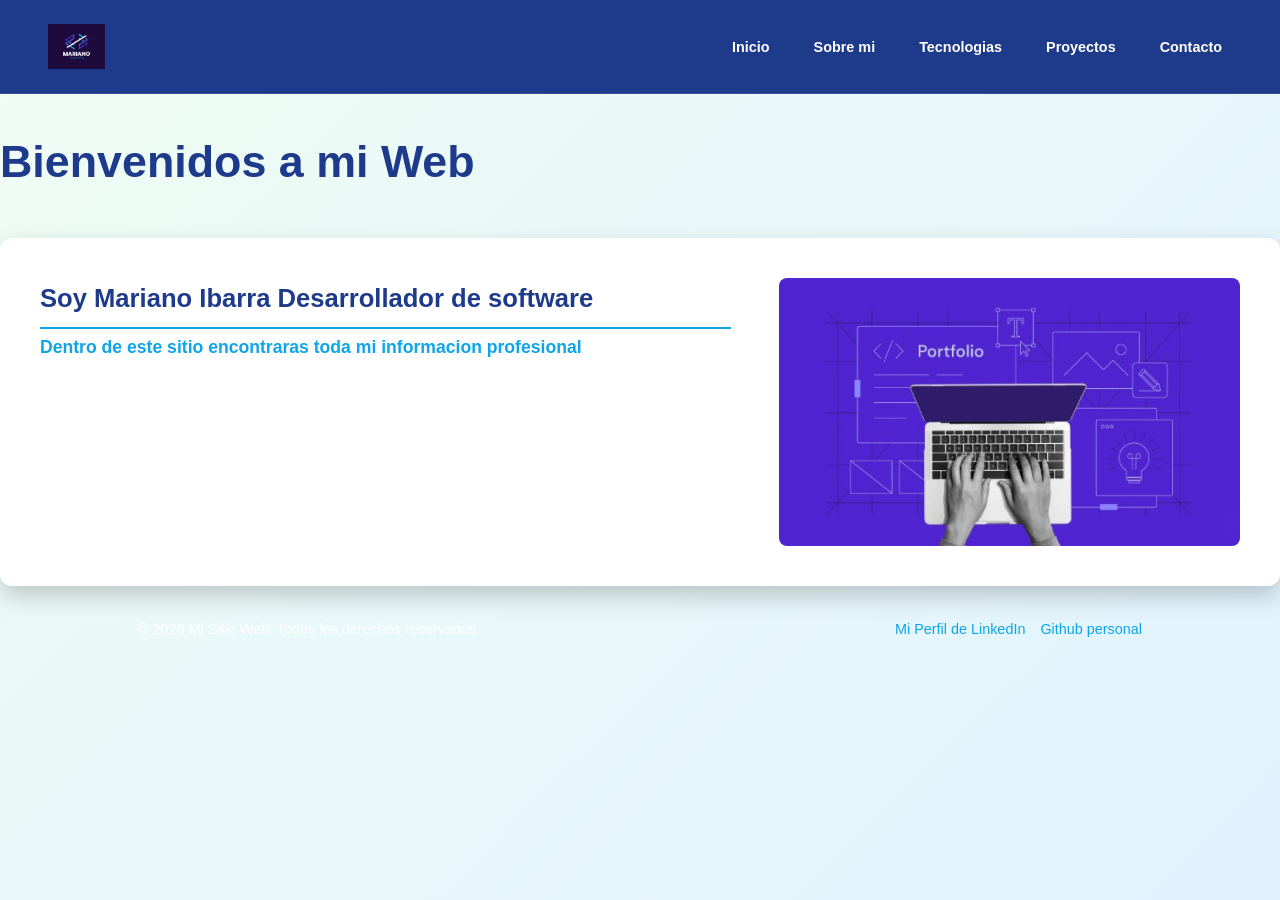
==== index.html @ a027ca39 "Primer commit: Estructura responsiva con CSS Grid y Mobile-First" ====
<!DOCTYPE html>
<html lang="en">

<head>
    <meta charset="UTF-8">
    <meta name="viewport" content="width=device-width, initial-scale=1.0">
    <link rel="stylesheet" href="./css/style.css"/>
    <title>Web Personal - Mariano Ibarra</title>
</head>

<body>
    <header class="cabecera-principal">
        <figure class="logo-principal">
            <img src="./imagenes/Logo-Mariano Ibarra.png" alt="Portafolio personal">
        </figure>

        <nav class="menu-navegacion">
            <ul class="menu-lista">
                <li><a class="menu-enlace" href="./index.html">Inicio</a></li>
                <li><a class="menu-enlace" href="./Pages/sobreMi.html">Sobre mi</a></li>
                <li><a class="menu-enlace" href="./Pages/tecnologias.html">Tecnologias</a></li>
                <li><a class="menu-enlace" href="./Pages/proyectos.html">Proyectos</a></li>
                <li><a class="menu-enlace" href="./Pages/contacto.html">Contacto</a></li>
            </ul>
        </nav>

    </header>

    <main class contenedor-principal>
        <h1 class="tit-bienvenida">Bienvenidos a mi Web</h1>
        <section class="tarjeta-contenido">
            <div class="area-presentacion">
                <h2 class="subtitulo-seccion">Soy Mariano Ibarra Desarrollador de software</h2>
                <p class="texto-cuerpo">Dentro de este sitio encontraras toda mi informacion profesional</p>
            </div>

            <div class="area-imagen">
                <figure class="contenedor-imagen">
                    <img src="./imagenes/portafolio-programador.jpg" alt="Portafolio personal">
                </figure>
            </div>
        </section>

        
    </main>

    <footer>
        <p>&copy; 2026 Mi Sitio Web. Todos los derechos reservados.</p>
        <div class="enlaces-redes">
            <a href="https://www.linkedin.com/in/mariano-ibarra-349b1785/" target="_blank" rel="noopener noreferrer">Mi Perfil de LinkedIn</a>
            <a href="https://github.com/marianoi1991" target="_blank" rel="noopener noreferrer">Github personal</a>
        </div>
    </footer>
</body>

</html>
---- css/style.css ----
/* reseteo global */
* {
    margin: 0;
    padding: 0;
    box-sizing: border-box;
}

/* Fuentes */
@font-face {
    font-family: 'Poppins';
    src: url('../Fuentes/Poppins-Regular.ttf') format('truetype');
    font-weight: 400;
    font-style: normal;
}

@font-face {
    font-family: 'Poppins';
    src: url('../Fuentes/Poppins-SemiBold.ttf') format('truetype');
    font-weight: 600;
    font-style: normal;
}

@font-face {
    font-family: 'Poppins';
    src: url('../Fuentes/Poppins-Bold.ttf') format('truetype');
    font-weight: 700;
    font-style: normal;
}


:root {
    --color-primario: #1e3a8a;
    /* azul profundo (HEX) */
    --color-secundario: #4b5563;
    /* gris neutro (HEX) */
    --color-acento: rgb(14, 165, 233);
    /* azul brillante (RGB) */
    --color-blanco: #ffffff;

    --fuente-principal: 'Poppins', sans-serif;
}


body {
    font-family: var(--fuente-principal);
    font-size: 16px;
    line-height: 1.6;
    color: var(--color-secundario);

    background: linear-gradient(135deg, #f0fdf4 0%, #e0f2fe 100%);
    min-height: 100vh;
}

main h1 {
    font-size: 2.5rem;
    color: var(--color-primario);
    margin: 2rem 0;
    text-align: center;
}

/* titulos*/
.tit-principal {
    font-size: 2.5rem;
    letter-spacing: -0.5px;
    color: var(--color-blanco);
    /* Blanco para resaltar sobre el fondo azul del header */
    font-weight: 700;
}

.subtitulo-seccion {
    font-size: 1.8rem;
    font-weight: 600;
    color: var(--color-primario);
    border-bottom: 2px solid var(--color-acento);
    padding-bottom: 0.5rem;
    margin-bottom: 1rem;
}

.texto-cuerpo {
    font-weight: 400;
    color: var(--color-secundario);
    margin-bottom: 1.25rem;
}

.texto-destacado {
    font-weight: 400;
    color: #ffffff;
    margin-bottom: 1.25rem;
}

.cabecera-principal {
    display: flex;
    flex-direction: column;
    gap: 1.5rem;
    align-items: center;
    background-color: var(--color-primario);
    color: var(--color-blanco);
    padding: 1.5rem 1rem;
    border-bottom: 1px solid rgba(255, 255, 255, 0.1);
}

.cabecera-principal figure img {
    max-height: 45px;
    width: auto;
    display: block;
}

.menu-navegacion {
    display: flex;
    align-items: center;
}

.menu-lista {
    display: flex;
    flex-wrap: wrap;
    justify-content: center;
    gap: 12px;
    list-style: none;
}

.menu-enlace {
    color: var(--color-blanco);
    text-decoration: none;
    font-weight: 600;
    font-size: 0.9rem;
    padding: 6px 10px;
    border-radius: 4px;
    transition: all 0.3s ease;
}

.menu-enlace:hover {
    color: var(--color-acento);
    background-color: rgba(255, 255, 255, 0.1);
}

.contenedor-principal {
    max-width: 1100px;
    margin: 2rem auto;
    padding: 0 1rem;
}

.tit-bienvenida {
    font-size: 2rem;
    font-weight: 700;
    color: var(--color-primario);
    margin-bottom: 1.5rem;
    text-align: center;
}

.tarjeta-contenido {
    background-color: var(--color-blanco);
    border-radius: 12px;
    padding: 24px;
    box-shadow: 0 10px 25px rgba(0, 0, 0, 0.2);
    display: grid;
    gap: 1.5rem;

    grid-template-areas:
        "presentacion"
        "imagen";
}

.area-presentacion {
    grid-area: presentacion;
}

.area-imagen {
    grid-area: imagen;
}

.subtitulo-seccion {
    font-size: 1.6rem;
    color: var(--color-primario);
    margin-bottom: 0.25rem;
}

.texto-cuerpo {
    font-size: 1.1rem;
    font-weight: 600;
    color: var(--color-acento);
}

.contenedor-imagen img {
    width: 100%;
    height: auto;
    max-height: 300px;
    object-fit: cover;
    border-radius: 8px;
    display: block;
}

.btn-acento {
    background-color: var(--color-acento);
    color: var(--color-blanco);
    border: none;
    padding: 0.75rem 1.5rem;
    font-weight: 600;
    border-radius: 6px;
    cursor: pointer;
    transition: background-color 0.2s ease;
}

.btn-acento:hover {
    background-color: #0284c7;
}

/* menu */
.menu-navegacion {
    display: flex;
    align-items: center;
}

.tarjeta-contenido figure img {
    max-width: 100%;
    height: auto;
    border-radius: 8px;
    display: block;
}

footer {
    display: flex;
    flex-direction: column;
    align-items: center;
    gap: 12px;
    padding: 2rem 1rem;
    color: var(--color-blanco);
    font-size: 0.9rem;
    text-align: center;
}

.enlaces-redes {
    display: flex;
    gap: 15px;
}

footer a {
    color: var(--color-acento);
    text-decoration: none;
}

footer a:hover {
    text-decoration: underline;
}

@media (min-width: 1024px) {

    .cabecera-principal {
        flex-direction: row;
        justify-content: space-between;
        padding: 1.5rem 3rem;
    }

    .menu-lista {
        gap: 24px;
    }

    .tit-bienvenida {
        font-size: 2.8rem;
        text-align: left;
        margin-bottom: 2.5rem;
    }

    .tarjeta-contenido {
        padding: 40px;
        grid-template-columns: 1.5fr 1fr;
        column-gap: 3rem;
        row-gap: 1rem;

        grid-template-areas:
            "presentacion imagen"
    }

    .contenedor-imagen img {
        max-height: 400px;
    }

    footer {
        flex-direction: row;
        justify-content: space-between;
        padding: 2rem 3rem;
        max-width: 1100px;
        margin: 0 auto;
    }
}
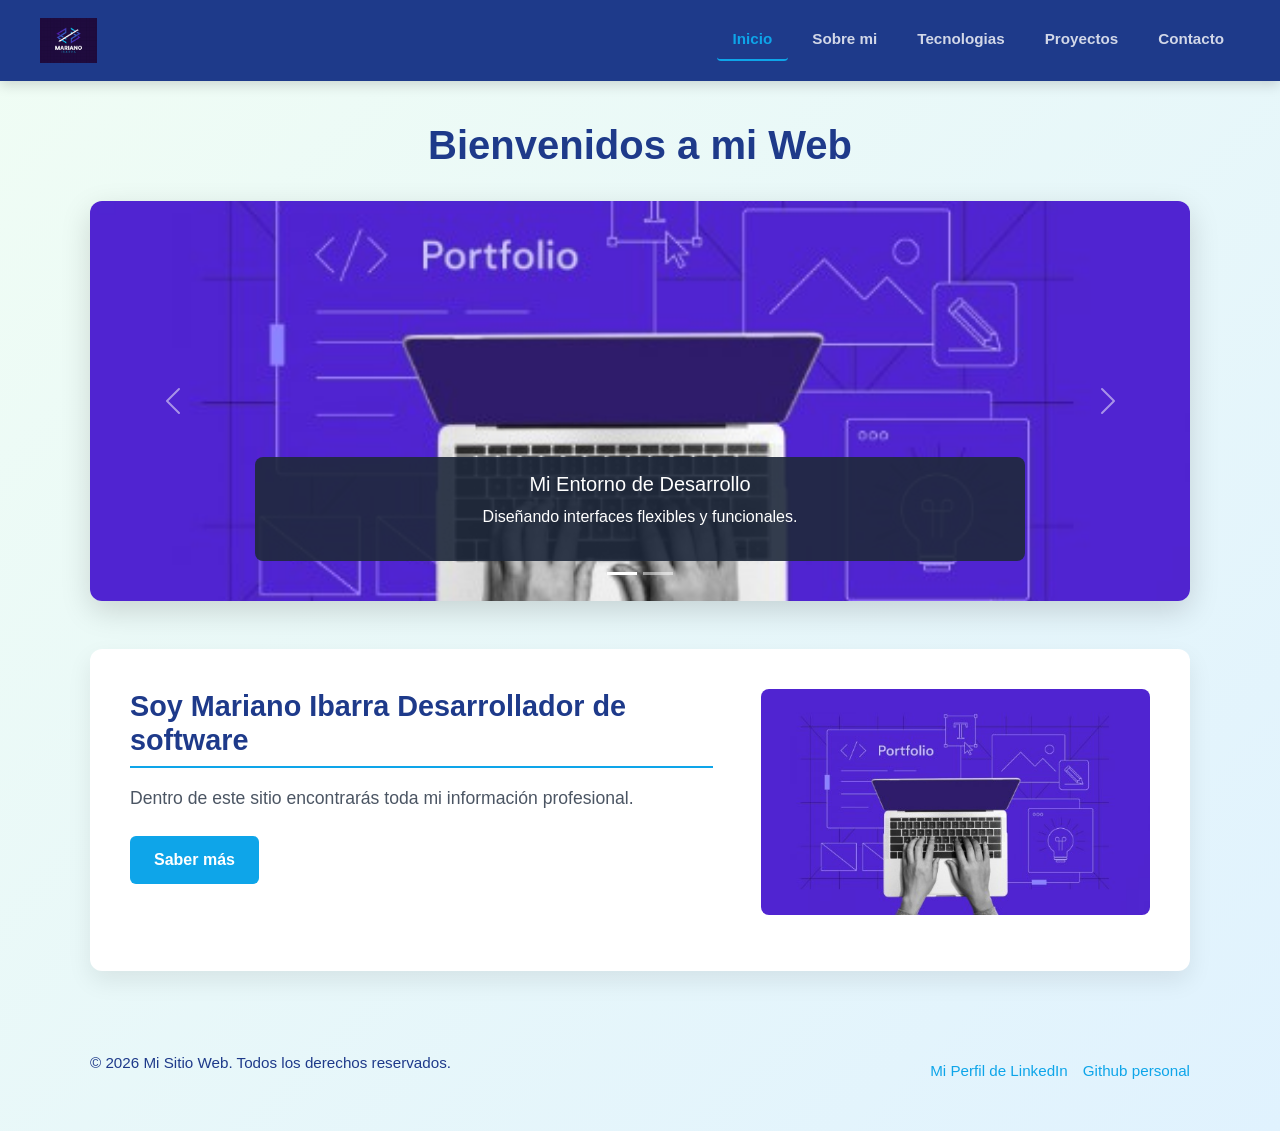
==== commit 59a6417e: "navbars de Bootstrap" ====
--- a/index.html
+++ b/index.html
@@ -1,56 +1,119 @@
 <!DOCTYPE html>
-<html lang="en">
-
+<html lang="es">  
 <head>
-    <meta charset="UTF-8">
-    <meta name="viewport" content="width=device-width, initial-scale=1.0">
+    <meta charset="UTF-8" />
+    <meta name="viewport" content="width=device-width, initial-scale=1.0" />
+    <link rel="stylesheet" href="./css/bootstrap.min.css">
     <link rel="stylesheet" href="./css/style.css"/>
     <title>Web Personal - Mariano Ibarra</title>
 </head>
 
 <body>
-    <header class="cabecera-principal">
-        <figure class="logo-principal">
-            <img src="./imagenes/Logo-Mariano Ibarra.png" alt="Portafolio personal">
-        </figure>
+    <!-- navbar -->
+    <nav class="navbar navbar-expand-lg cabecera-bootstrap">
+        <div class="container-fluid px-4">
+            <a class="navbar-brand" href="./index.html">
+                <img src="./imagenes/Logo-Mariano Ibarra.png" alt="Logo" class="imagen-logo-bootstrap">
+            </a>
+            <button class="navbar-toggler boton-hamburguesa" type="button" data-bs-toggle="collapse" data-bs-target="#navbarNav" aria-controls="navbarNav" aria-expanded="false" aria-label="Toggle navigation">
+                <span class="navbar-toggler-icon"></span>
+            </button>
+            <div class="collapse navbar-collapse justify-content-end" id="navbarNav">
+                <ul class="navbar-nav gap-2">
+                    <li class="nav-item"><a class="nav-link menu-enlace-bs active" href="./index.html">Inicio</a></li>
+                    <li class="nav-item"><a class="nav-link menu-enlace-bs" href="./Pages/sobreMi.html">Sobre mi</a></li>
+                    <li class="nav-item"><a class="nav-link menu-enlace-bs" href="./Pages/tecnologias.html">Tecnologias</a></li>
+                    <li class="nav-item"><a class="nav-link menu-enlace-bs" href="./Pages/proyectos.html">Proyectos</a></li>
+                    <li class="nav-item"><a class="nav-link menu-enlace-bs" href="./Pages/contacto.html">Contacto</a></li>
+                </ul>
+            </div>
+        </div>
+    </nav>
 
-        <nav class="menu-navegacion">
-            <ul class="menu-lista">
-                <li><a class="menu-enlace" href="./index.html">Inicio</a></li>
-                <li><a class="menu-enlace" href="./Pages/sobreMi.html">Sobre mi</a></li>
-                <li><a class="menu-enlace" href="./Pages/tecnologias.html">Tecnologias</a></li>
-                <li><a class="menu-enlace" href="./Pages/proyectos.html">Proyectos</a></li>
-                <li><a class="menu-enlace" href="./Pages/contacto.html">Contacto</a></li>
-            </ul>
-        </nav>
+    <main class="contenedor-principal">
+        <h1 class="tit-bienvenida">Bienvenidos a mi Web</h1>
 
-    </header>
+        <!-- carrousel bootstrap -->
+        <div id="galeriaCarousel" class="carousel slide tarjeta-carousel mb-5" data-bs-ride="carousel">
+            <div class="carousel-indicators">
+                <button type="button" data-bs-target="#galeriaCarousel" data-bs-slide-to="0" class="active" aria-current="true" aria-label="Slide 1"></button>
+                <button type="button" data-bs-target="#galeriaCarousel" data-bs-slide-to="1" aria-label="Slide 2"></button>
+            </div>
+            
+            <div class="carousel-inner">
+                <!-- slide 1 -->
+                <div class="carousel-item active">
+                    <img src="./imagenes/portafolio-programador.jpg" class="d-block w-100 imagen-carousel" alt="Espacio de trabajo">
+                    <div class="carousel-caption">
+                        <div class="fondo-caption">
+                            <h5>Mi Entorno de Desarrollo</h5>
+                            <p>Diseñando interfaces flexibles y funcionales.</p>
+                        </div>
+                    </div>
+                </div>
+                
+                <!-- slide 2 -->
+                <div class="carousel-item">
+                    <img src="./imagenes/portafolio-programador.jpg" class="d-block w-100 imagen-carousel" alt="Código y Tecnología">
+                    <div class="carousel-caption">
+                        <div class="fondo-caption">
+                            <h5>Desarrollo de Software</h5>
+                            <p>Soluciones optimizadas siguiendo estándares modernos.</p>
+                        </div>
+                    </div>
+                </div>
+            </div>
+            
+            <!-- controles -->
+            <button class="carousel-control-prev" type="button" data-bs-target="#galeriaCarousel" data-bs-slide="prev">
+                <span class="carousel-control-prev-icon" aria-hidden="true"></span>
+                <span class="visually-hidden">Anterior</span>
+            </button>
+            <button class="carousel-control-next" type="button" data-bs-target="#galeriaCarousel" data-bs-slide="next">
+                <span class="carousel-control-next-icon" aria-hidden="true"></span>
+                <span class="visually-hidden">Siguiente</span>
+            </button>
+        </div>
 
-    <main class contenedor-principal>
-        <h1 class="tit-bienvenida">Bienvenidos a mi Web</h1>
         <section class="tarjeta-contenido">
             <div class="area-presentacion">
                 <h2 class="subtitulo-seccion">Soy Mariano Ibarra Desarrollador de software</h2>
-                <p class="texto-cuerpo">Dentro de este sitio encontraras toda mi informacion profesional</p>
+                <p class="texto-cuerpo-destacado">Dentro de este sitio encontrarás toda mi información profesional.</p>
+                <button class="btn btn-acento" data-bs-toggle="modal" data-bs-target="#modalContacto">Saber más</button>
             </div>
-
             <div class="area-imagen">
                 <figure class="contenedor-imagen">
                     <img src="./imagenes/portafolio-programador.jpg" alt="Portafolio personal">
                 </figure>
             </div>
         </section>
+    </main>
 
-        
-    </main>
+    <div class="modal fade" id="modalContacto" tabindex="-1" aria-labelledby="modalContactoLabel" aria-hidden="true">
+        <div class="modal-dialog modal-dialog-centered">
+            <div class="modal-content estilo-modal">
+                <div class="modal-header border-0">
+                    <h5 class="modal-title subtitulo-seccion text-white" id="modalContactoLabel">¡Gracias por tu interés!</h5>
+                    <button type="button" class="btn-close btn-close-white" data-bs-dismiss="modal" aria-label="Close"></button>
+                </div>
+                <div class="modal-body text-white">
+                    Podés navegar por la sección de Proyectos o Contacto para ver mi repositorio actualizado en vivo.
+                </div>
+                <div class="modal-footer border-0">
+                    <button type="button" class="btn btn-secondary" data-bs-dismiss="modal">Cerrar</button>
+                </div>
+            </div>
+        </div>
+    </div>
 
     <footer>
         <p>&copy; 2026 Mi Sitio Web. Todos los derechos reservados.</p>
         <div class="enlaces-redes">
-            <a href="https://www.linkedin.com/in/mariano-ibarra-349b1785/" target="_blank" rel="noopener noreferrer">Mi Perfil de LinkedIn</a>
-            <a href="https://github.com/marianoi1991" target="_blank" rel="noopener noreferrer">Github personal</a>
+            <a href="https://linkedin.com" target="_blank" rel="noopener noreferrer">Mi Perfil de LinkedIn</a>
+            <a href="https://github.com" target="_blank" rel="noopener noreferrer">Github personal</a>
         </div>
     </footer>
+
+    <script src="./js/bootstrap.bundle.min.js"></script>
 </body>
-
-</html>+</html>
--- a/css/style.css
+++ b/css/style.css
@@ -5,21 +5,24 @@
     box-sizing: border-box;
 }
 
-/* Fuentes */
+/* Aplicación de transiciones globales a elementos interactivos */
+a, button, .menu-enlace-bs, .btn-acento, .tarjeta-proyecto-bs {
+    transition: all 0.3s ease-in-out;
+}
+
+/* fuenstes */
 @font-face {
     font-family: 'Poppins';
     src: url('../Fuentes/Poppins-Regular.ttf') format('truetype');
     font-weight: 400;
     font-style: normal;
 }
-
 @font-face {
     font-family: 'Poppins';
     src: url('../Fuentes/Poppins-SemiBold.ttf') format('truetype');
     font-weight: 600;
     font-style: normal;
 }
-
 @font-face {
     font-family: 'Poppins';
     src: url('../Fuentes/Poppins-Bold.ttf') format('truetype');
@@ -27,123 +30,79 @@
     font-style: normal;
 }
 
-
 :root {
-    --color-primario: #1e3a8a;
-    /* azul profundo (HEX) */
-    --color-secundario: #4b5563;
-    /* gris neutro (HEX) */
-    --color-acento: rgb(14, 165, 233);
-    /* azul brillante (RGB) */
+    --color-primario: #1e3a8a;       /* azul profundo (HEX) */
+    --color-secundario: #4b5563;     /* gris neutro (HEX) */
+    --color-acento: rgb(14, 165, 233); /* azul brillante (RGB) */
     --color-blanco: #ffffff;
-
     --fuente-principal: 'Poppins', sans-serif;
 }
-
 
 body {
     font-family: var(--fuente-principal);
     font-size: 16px;
     line-height: 1.6;
     color: var(--color-secundario);
-
     background: linear-gradient(135deg, #f0fdf4 0%, #e0f2fe 100%);
     min-height: 100vh;
 }
 
-main h1 {
-    font-size: 2.5rem;
-    color: var(--color-primario);
-    margin: 2rem 0;
-    text-align: center;
-}
-
-/* titulos*/
-.tit-principal {
-    font-size: 2.5rem;
-    letter-spacing: -0.5px;
-    color: var(--color-blanco);
-    /* Blanco para resaltar sobre el fondo azul del header */
-    font-weight: 700;
-}
-
-.subtitulo-seccion {
-    font-size: 1.8rem;
-    font-weight: 600;
-    color: var(--color-primario);
-    border-bottom: 2px solid var(--color-acento);
-    padding-bottom: 0.5rem;
-    margin-bottom: 1rem;
-}
-
-.texto-cuerpo {
-    font-weight: 400;
-    color: var(--color-secundario);
-    margin-bottom: 1.25rem;
-}
-
-.texto-destacado {
-    font-weight: 400;
-    color: #ffffff;
-    margin-bottom: 1.25rem;
-}
-
-.cabecera-principal {
-    display: flex;
-    flex-direction: column;
-    gap: 1.5rem;
-    align-items: center;
+/* personalizacion de navbar */
+.cabecera-bootstrap {
     background-color: var(--color-primario);
-    color: var(--color-blanco);
-    padding: 1.5rem 1rem;
-    border-bottom: 1px solid rgba(255, 255, 255, 0.1);
-}
-
-.cabecera-principal figure img {
+    padding: 0.8rem 1rem;
+    box-shadow: 0 4px 12px rgba(0, 0, 0, 0.15);
+}
+
+.imagen-logo-bootstrap {
     max-height: 45px;
     width: auto;
-    display: block;
-}
-
-.menu-navegacion {
-    display: flex;
-    align-items: center;
-}
-
-.menu-lista {
-    display: flex;
-    flex-wrap: wrap;
-    justify-content: center;
-    gap: 12px;
-    list-style: none;
-}
-
-.menu-enlace {
-    color: var(--color-blanco);
-    text-decoration: none;
-    font-weight: 600;
-    font-size: 0.9rem;
-    padding: 6px 10px;
+}
+
+.boton-hamburguesa {
+    border-color: rgba(255, 255, 255, 0.5);
+    filter: invert(1); 
+}
+
+.menu-enlace-bs {
+    color: rgba(255, 255, 255, 0.8) !important;
+    font-weight: 600;
+    font-size: 0.95rem;
+    padding: 8px 16px !important;
     border-radius: 4px;
-    transition: all 0.3s ease;
-}
-
-.menu-enlace:hover {
-    color: var(--color-acento);
-    background-color: rgba(255, 255, 255, 0.1);
+}
+
+.menu-enlace-bs:hover {
+    color: var(--color-acento) !important;
+    background-color: rgba(255, 255, 255, 0.08);
+}
+
+.menu-enlace-bs:focus {
+    outline: 2px solid var(--color-acento);
+    color: var(--color-blanco) !important;
+}
+
+.menu-enlace-bs:active {
+    transform: scale(0.95);
+    background-color: rgba(255, 255, 255, 0.15);
+}
+
+.menu-enlace-bs.active {
+    color: var(--color-acento) !important;
+    border-bottom: 2px solid var(--color-acento);
 }
 
 .contenedor-principal {
     max-width: 1100px;
-    margin: 2rem auto;
+    margin: 2.5rem auto;
     padding: 0 1rem;
 }
 
 .tit-bienvenida {
-    font-size: 2rem;
+    font-size: 2.5rem;
     font-weight: 700;
     color: var(--color-primario);
-    margin-bottom: 1.5rem;
+    margin-bottom: 2rem;
     text-align: center;
 }
 
@@ -151,42 +110,72 @@
     background-color: var(--color-blanco);
     border-radius: 12px;
     padding: 24px;
-    box-shadow: 0 10px 25px rgba(0, 0, 0, 0.2);
+    box-shadow: 0 10px 25px rgba(0, 0, 0, 0.08);
     display: grid;
     gap: 1.5rem;
-
-    grid-template-areas:
-        "presentacion"
-        "imagen";
-}
-
-.area-presentacion {
-    grid-area: presentacion;
-}
-
-.area-imagen {
-    grid-area: imagen;
-}
+    grid-template-areas: "presentacion" "imagen";
+}
+
+.area-presentacion { grid-area: presentacion; }
+.area-imagen { grid-area: imagen; }
 
 .subtitulo-seccion {
-    font-size: 1.6rem;
-    color: var(--color-primario);
-    margin-bottom: 0.25rem;
-}
-
-.texto-cuerpo {
+    font-size: 1.8rem;
+    font-weight: 600;
+    color: var(--color-primario);
+    border-bottom: 2px solid var(--color-acento);
+    padding-bottom: 0.5rem;
+    margin-bottom: 1rem;
+}
+
+.texto-cuerpo-destacado {
     font-size: 1.1rem;
-    font-weight: 600;
-    color: var(--color-acento);
+    color: var(--color-secundario);
+    margin-bottom: 1.5rem;
 }
 
 .contenedor-imagen img {
     width: 100%;
     height: auto;
-    max-height: 300px;
+    max-height: 320px;
     object-fit: cover;
     border-radius: 8px;
     display: block;
+}
+
+/* galeria carrousel */
+.tarjeta-carousel {
+    border-radius: 12px;
+    overflow: hidden;
+    box-shadow: 0 10px 30px rgba(0, 0, 0, 0.15);
+}
+
+.imagen-carousel {
+    max-height: 400px;
+    object-fit: cover;
+    display: block;
+}
+
+.fondo-caption h5, 
+.fondo-caption p {
+    color: #ffffff !important;
+}
+
+.fondo-caption {
+    background-color: rgba(30, 41, 59, 0.9);
+    border-radius: 8px;
+    padding: 15px;
+}
+
+.tarjeta-proyecto-bs {
+    border: none;
+    box-shadow: 0 6px 18px rgba(0, 0, 0, 0.05);
+    background-color: var(--color-blanco);
+}
+
+.tarjeta-proyecto-bs:hover {
+    transform: translateY(-8px);
+    box-shadow: 0 12px 24px rgba(0, 0, 0, 0.15);
 }
 
 .btn-acento {
@@ -196,25 +185,27 @@
     padding: 0.75rem 1.5rem;
     font-weight: 600;
     border-radius: 6px;
-    cursor: pointer;
-    transition: background-color 0.2s ease;
 }
 
 .btn-acento:hover {
     background-color: #0284c7;
-}
-
-/* menu */
-.menu-navegacion {
-    display: flex;
-    align-items: center;
-}
-
-.tarjeta-contenido figure img {
-    max-width: 100%;
-    height: auto;
-    border-radius: 8px;
-    display: block;
+    color: var(--color-blanco);
+    box-shadow: 0 4px 12px rgba(14, 165, 233, 0.3);
+}
+
+.btn-acento:focus {
+    outline: 3px solid var(--color-primario);
+    box-shadow: none;
+}
+
+.btn-acento:active {
+    transform: scale(0.96);
+}
+
+/* Modal Estilado */
+.estilo-modal {
+    background-color: var(--color-primario);
+    border-radius: 12px;
 }
 
 footer {
@@ -222,63 +213,41 @@
     flex-direction: column;
     align-items: center;
     gap: 12px;
-    padding: 2rem 1rem;
-    color: var(--color-blanco);
-    font-size: 0.9rem;
+    padding: 2.5rem 1rem;
+    color: var(--color-primario);
+    font-size: 0.95rem;
     text-align: center;
 }
 
-.enlaces-redes {
-    display: flex;
-    gap: 15px;
-}
+.enlaces-redes { display: flex; gap: 15px; }
 
 footer a {
     color: var(--color-acento);
     text-decoration: none;
-}
-
-footer a:hover {
+    font-weight: 500;
+}
+
+footer a:hover, footer a:focus {
     text-decoration: underline;
+    color: var(--color-primario);
 }
 
 @media (min-width: 1024px) {
-
-    .cabecera-principal {
-        flex-direction: row;
-        justify-content: space-between;
-        padding: 1.5rem 3rem;
-    }
-
-    .menu-lista {
-        gap: 24px;
-    }
-
-    .tit-bienvenida {
-        font-size: 2.8rem;
-        text-align: left;
-        margin-bottom: 2.5rem;
-    }
-
+    .contenedor-principal { padding: 0; }
+    
     .tarjeta-contenido {
         padding: 40px;
         grid-template-columns: 1.5fr 1fr;
         column-gap: 3rem;
         row-gap: 1rem;
-
-        grid-template-areas:
-            "presentacion imagen"
+        grid-template-areas: "presentacion imagen";
     }
-
-    .contenedor-imagen img {
-        max-height: 400px;
-    }
-
+    
     footer {
         flex-direction: row;
         justify-content: space-between;
-        padding: 2rem 3rem;
         max-width: 1100px;
         margin: 0 auto;
+        padding: 2.5rem 0;
     }
-}+}
